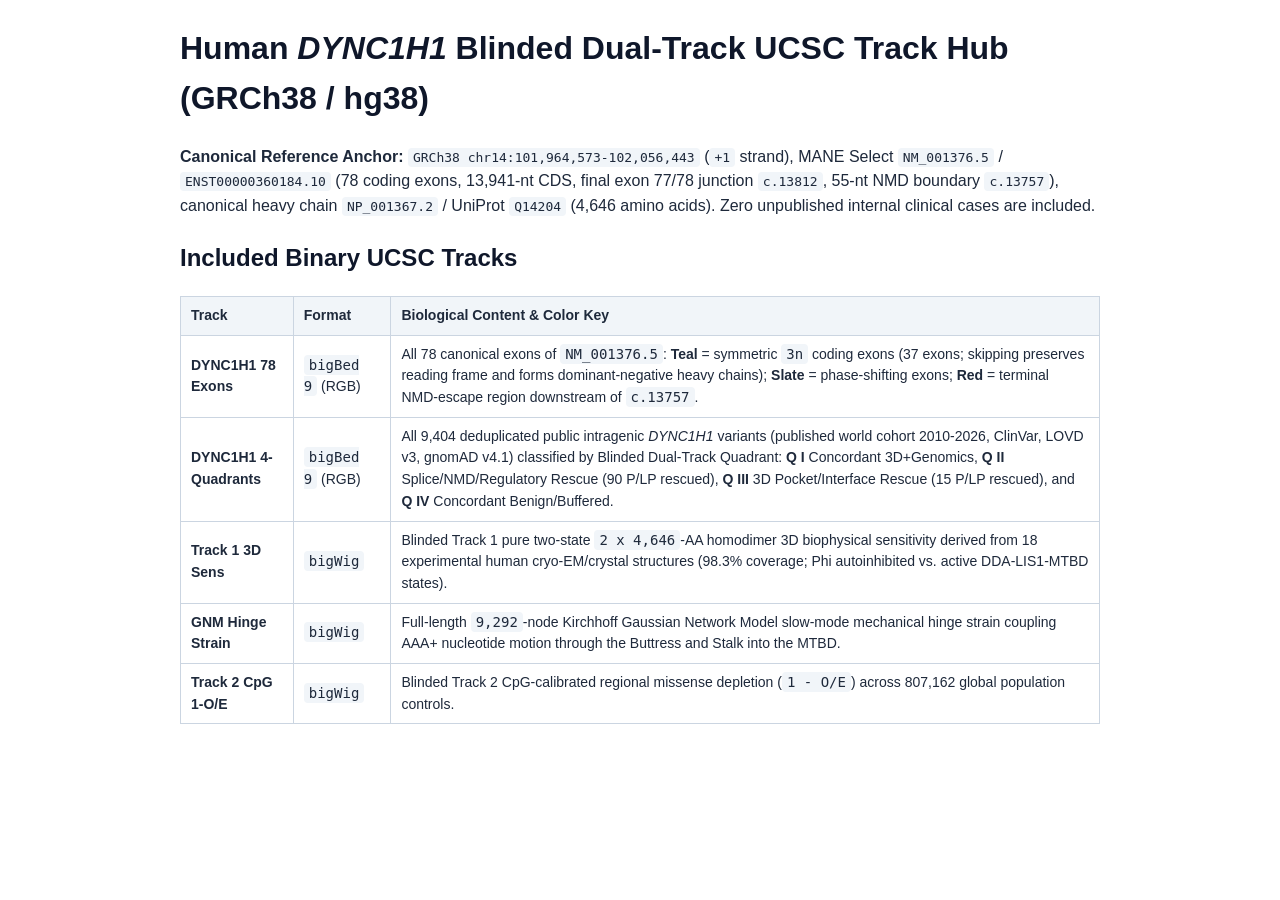
==== description.html @ e50ad1af "Add files via upload" ====
<!DOCTYPE html>
<html lang="en">
<head>
  <meta charset="utf-8">
  <title>DYNC1H1 Blinded Dual-Track UCSC Track Hub (GRCh38)</title>
  <style>
    body { font-family: -apple-system, BlinkMacSystemFont, "Segoe UI", Roboto, sans-serif; max-width: 920px; margin: 24px auto; line-height: 1.55; color: #1e293b; padding: 0 16px; }
    h1, h2 { color: #0f172a; }
    table { border-collapse: collapse; width: 100%; margin: 16px 0; font-size: 14px; }
    th, td { border: 1px solid #cbd5e1; padding: 8px 10px; text-align: left; }
    th { background: #f1f5f9; }
    code { background: #f1f5f9; padding: 2px 5px; border-radius: 4px; }
  </style>
</head>
<body>
  <h1>Human <i>DYNC1H1</i> Blinded Dual-Track UCSC Track Hub (GRCh38 / hg38)</h1>
  <p><b>Canonical Reference Anchor:</b> <code>GRCh38 chr14:101,964,573-102,056,443</code> (<code>+1</code> strand), MANE Select <code>NM_001376.5</code> / <code>ENST00000360184.10</code> (78 coding exons, 13,941-nt CDS, final exon 77/78 junction <code>c.13812</code>, 55-nt NMD boundary <code>c.13757</code>), canonical heavy chain <code>NP_001367.2</code> / UniProt <code>Q14204</code> (4,646 amino acids). Zero unpublished internal clinical cases are included.</p>

  <h2>Included Binary UCSC Tracks</h2>
  <table>
    <thead>
      <tr><th>Track</th><th>Format</th><th>Biological Content &amp; Color Key</th></tr>
    </thead>
    <tbody>
      <tr>
        <td><b>DYNC1H1 78 Exons</b></td>
        <td><code>bigBed 9</code> (RGB)</td>
        <td>All 78 canonical exons of <code>NM_001376.5</code>: <b>Teal</b> = symmetric <code>3n</code> coding exons (37 exons; skipping preserves reading frame and forms dominant-negative heavy chains); <b>Slate</b> = phase-shifting exons; <b>Red</b> = terminal NMD-escape region downstream of <code>c.13757</code>.</td>
      </tr>
      <tr>
        <td><b>DYNC1H1 4-Quadrants</b></td>
        <td><code>bigBed 9</code> (RGB)</td>
        <td>All 9,404 deduplicated public intragenic <i>DYNC1H1</i> variants (published world cohort 2010-2026, ClinVar, LOVD v3, gnomAD v4.1) classified by Blinded Dual-Track Quadrant: <b>Q I</b> Concordant 3D+Genomics, <b>Q II</b> Splice/NMD/Regulatory Rescue (90 P/LP rescued), <b>Q III</b> 3D Pocket/Interface Rescue (15 P/LP rescued), and <b>Q IV</b> Concordant Benign/Buffered.</td>
      </tr>
      <tr>
        <td><b>Track 1 3D Sens</b></td>
        <td><code>bigWig</code></td>
        <td>Blinded Track 1 pure two-state <code>2 x 4,646</code>-AA homodimer 3D biophysical sensitivity derived from 18 experimental human cryo-EM/crystal structures (98.3% coverage; Phi autoinhibited vs. active DDA-LIS1-MTBD states).</td>
      </tr>
      <tr>
        <td><b>GNM Hinge Strain</b></td>
        <td><code>bigWig</code></td>
        <td>Full-length <code>9,292</code>-node Kirchhoff Gaussian Network Model slow-mode mechanical hinge strain coupling AAA+ nucleotide motion through the Buttress and Stalk into the MTBD.</td>
      </tr>
      <tr>
        <td><b>Track 2 CpG 1-O/E</b></td>
        <td><code>bigWig</code></td>
        <td>Blinded Track 2 CpG-calibrated regional missense depletion (<code>1 - O/E</code>) across 807,162 global population controls.</td>
      </tr>
    </tbody>
  </table>
</body>
</html>
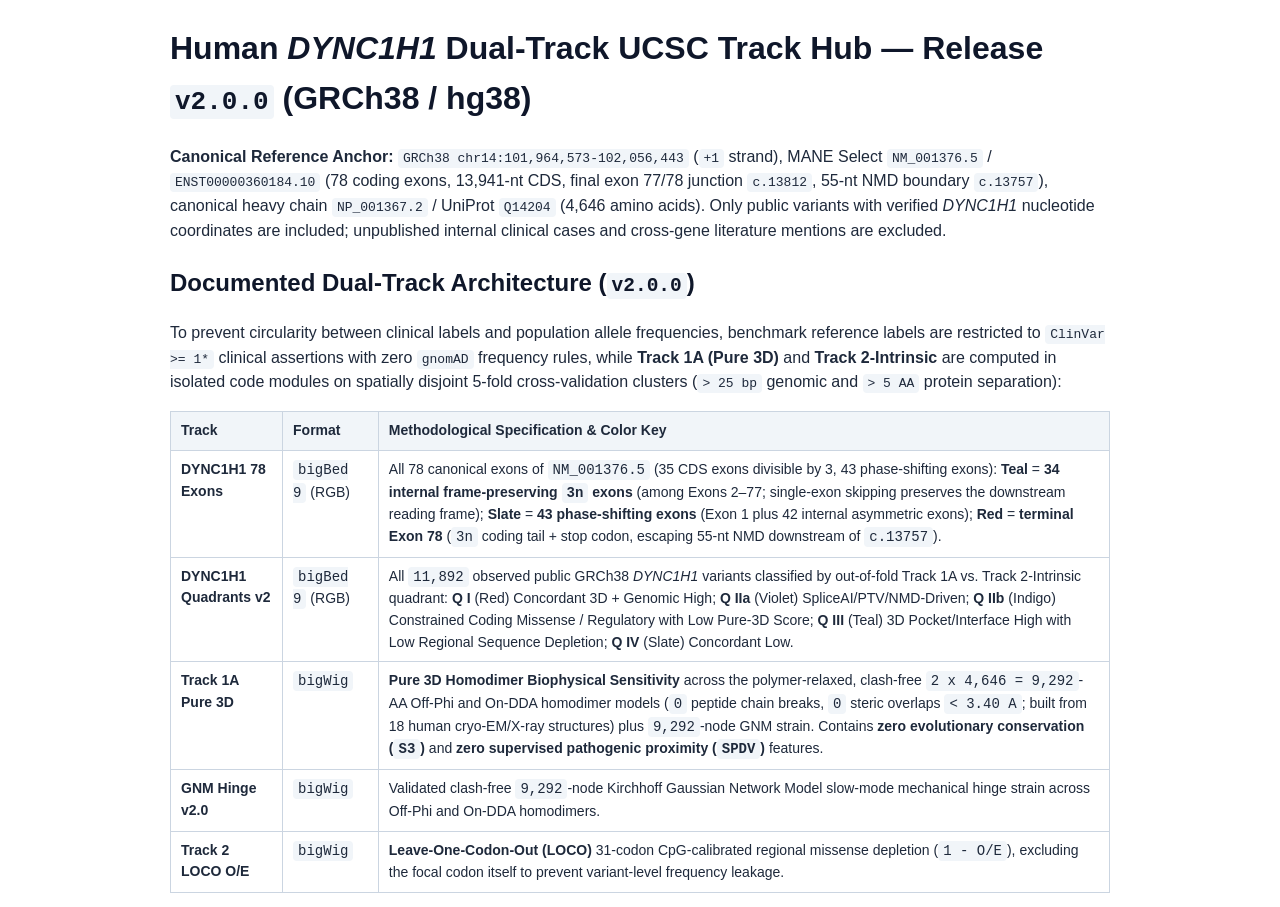
==== commit ebf082f9: "Release v2.0.0: Revised DYNC1H1 UCSC Track Hub root metadata" ====
--- a/description.html
+++ b/description.html
@@ -2,50 +2,52 @@
 <html lang="en">
 <head>
   <meta charset="utf-8">
-  <title>DYNC1H1 Blinded Dual-Track UCSC Track Hub (GRCh38)</title>
+  <title>DYNC1H1 Dual-Track UCSC Track Hub v2.0.0 (GRCh38)</title>
   <style>
-    body { font-family: -apple-system, BlinkMacSystemFont, "Segoe UI", Roboto, sans-serif; max-width: 920px; margin: 24px auto; line-height: 1.55; color: #1e293b; padding: 0 16px; }
+    body { font-family: -apple-system, BlinkMacSystemFont, "Segoe UI", Roboto, sans-serif; max-width: 940px; margin: 24px auto; line-height: 1.55; color: #1e293b; padding: 0 16px; }
     h1, h2 { color: #0f172a; }
     table { border-collapse: collapse; width: 100%; margin: 16px 0; font-size: 14px; }
-    th, td { border: 1px solid #cbd5e1; padding: 8px 10px; text-align: left; }
+    th, td { border: 1px solid #cbd5e1; padding: 8px 10px; text-align: left; vertical-align: top; }
     th { background: #f1f5f9; }
     code { background: #f1f5f9; padding: 2px 5px; border-radius: 4px; }
   </style>
 </head>
 <body>
-  <h1>Human <i>DYNC1H1</i> Blinded Dual-Track UCSC Track Hub (GRCh38 / hg38)</h1>
-  <p><b>Canonical Reference Anchor:</b> <code>GRCh38 chr14:101,964,573-102,056,443</code> (<code>+1</code> strand), MANE Select <code>NM_001376.5</code> / <code>ENST00000360184.10</code> (78 coding exons, 13,941-nt CDS, final exon 77/78 junction <code>c.13812</code>, 55-nt NMD boundary <code>c.13757</code>), canonical heavy chain <code>NP_001367.2</code> / UniProt <code>Q14204</code> (4,646 amino acids). Zero unpublished internal clinical cases are included.</p>
+  <h1>Human <i>DYNC1H1</i> Dual-Track UCSC Track Hub — Release <code>v2.0.0</code> (GRCh38 / hg38)</h1>
+  <p><b>Canonical Reference Anchor:</b> <code>GRCh38 chr14:101,964,573-102,056,443</code> (<code>+1</code> strand), MANE Select <code>NM_001376.5</code> / <code>ENST00000360184.10</code> (78 coding exons, 13,941-nt CDS, final exon 77/78 junction <code>c.13812</code>, 55-nt NMD boundary <code>c.13757</code>), canonical heavy chain <code>NP_001367.2</code> / UniProt <code>Q14204</code> (4,646 amino acids). Only public variants with verified <i>DYNC1H1</i> nucleotide coordinates are included; unpublished internal clinical cases and cross-gene literature mentions are excluded.</p>
 
-  <h2>Included Binary UCSC Tracks</h2>
+  <h2>Documented Dual-Track Architecture (<code>v2.0.0</code>)</h2>
+  <p>To prevent circularity between clinical labels and population allele frequencies, benchmark reference labels are restricted to <code>ClinVar &gt;= 1*</code> clinical assertions with zero <code>gnomAD</code> frequency rules, while <b>Track 1A (Pure 3D)</b> and <b>Track 2-Intrinsic</b> are computed in isolated code modules on spatially disjoint 5-fold cross-validation clusters (<code>&gt; 25 bp</code> genomic and <code>&gt; 5 AA</code> protein separation):</p>
+
   <table>
     <thead>
-      <tr><th>Track</th><th>Format</th><th>Biological Content &amp; Color Key</th></tr>
+      <tr><th>Track</th><th>Format</th><th>Methodological Specification &amp; Color Key</th></tr>
     </thead>
     <tbody>
       <tr>
         <td><b>DYNC1H1 78 Exons</b></td>
         <td><code>bigBed 9</code> (RGB)</td>
-        <td>All 78 canonical exons of <code>NM_001376.5</code>: <b>Teal</b> = symmetric <code>3n</code> coding exons (37 exons; skipping preserves reading frame and forms dominant-negative heavy chains); <b>Slate</b> = phase-shifting exons; <b>Red</b> = terminal NMD-escape region downstream of <code>c.13757</code>.</td>
+        <td>All 78 canonical exons of <code>NM_001376.5</code> (35 CDS exons divisible by 3, 43 phase-shifting exons): <b>Teal</b> = <b>34 internal frame-preserving <code>3n</code> exons</b> (among Exons 2–77; single-exon skipping preserves the downstream reading frame); <b>Slate</b> = <b>43 phase-shifting exons</b> (Exon 1 plus 42 internal asymmetric exons); <b>Red</b> = <b>terminal Exon 78</b> (<code>3n</code> coding tail + stop codon, escaping 55-nt NMD downstream of <code>c.13757</code>).</td>
       </tr>
       <tr>
-        <td><b>DYNC1H1 4-Quadrants</b></td>
+        <td><b>DYNC1H1 Quadrants v2</b></td>
         <td><code>bigBed 9</code> (RGB)</td>
-        <td>All 9,404 deduplicated public intragenic <i>DYNC1H1</i> variants (published world cohort 2010-2026, ClinVar, LOVD v3, gnomAD v4.1) classified by Blinded Dual-Track Quadrant: <b>Q I</b> Concordant 3D+Genomics, <b>Q II</b> Splice/NMD/Regulatory Rescue (90 P/LP rescued), <b>Q III</b> 3D Pocket/Interface Rescue (15 P/LP rescued), and <b>Q IV</b> Concordant Benign/Buffered.</td>
+        <td>All <code>11,892</code> observed public GRCh38 <i>DYNC1H1</i> variants classified by out-of-fold Track 1A vs. Track 2-Intrinsic quadrant: <b>Q I</b> (Red) Concordant 3D + Genomic High; <b>Q IIa</b> (Violet) SpliceAI/PTV/NMD-Driven; <b>Q IIb</b> (Indigo) Constrained Coding Missense / Regulatory with Low Pure-3D Score; <b>Q III</b> (Teal) 3D Pocket/Interface High with Low Regional Sequence Depletion; <b>Q IV</b> (Slate) Concordant Low.</td>
       </tr>
       <tr>
-        <td><b>Track 1 3D Sens</b></td>
+        <td><b>Track 1A Pure 3D</b></td>
         <td><code>bigWig</code></td>
-        <td>Blinded Track 1 pure two-state <code>2 x 4,646</code>-AA homodimer 3D biophysical sensitivity derived from 18 experimental human cryo-EM/crystal structures (98.3% coverage; Phi autoinhibited vs. active DDA-LIS1-MTBD states).</td>
+        <td><b>Pure 3D Homodimer Biophysical Sensitivity</b> across the polymer-relaxed, clash-free <code>2 x 4,646 = 9,292</code>-AA Off-Phi and On-DDA homodimer models (<code>0</code> peptide chain breaks, <code>0</code> steric overlaps <code>&lt; 3.40 A</code>; built from 18 human cryo-EM/X-ray structures) plus <code>9,292</code>-node GNM strain. Contains <b>zero evolutionary conservation (<code>S3</code>)</b> and <b>zero supervised pathogenic proximity (<code>SPDV</code>)</b> features.</td>
       </tr>
       <tr>
-        <td><b>GNM Hinge Strain</b></td>
+        <td><b>GNM Hinge v2.0</b></td>
         <td><code>bigWig</code></td>
-        <td>Full-length <code>9,292</code>-node Kirchhoff Gaussian Network Model slow-mode mechanical hinge strain coupling AAA+ nucleotide motion through the Buttress and Stalk into the MTBD.</td>
+        <td>Validated clash-free <code>9,292</code>-node Kirchhoff Gaussian Network Model slow-mode mechanical hinge strain across Off-Phi and On-DDA homodimers.</td>
       </tr>
       <tr>
-        <td><b>Track 2 CpG 1-O/E</b></td>
+        <td><b>Track 2 LOCO O/E</b></td>
         <td><code>bigWig</code></td>
-        <td>Blinded Track 2 CpG-calibrated regional missense depletion (<code>1 - O/E</code>) across 807,162 global population controls.</td>
+        <td><b>Leave-One-Codon-Out (LOCO)</b> 31-codon CpG-calibrated regional missense depletion (<code>1 - O/E</code>), excluding the focal codon itself to prevent variant-level frequency leakage.</td>
       </tr>
     </tbody>
   </table>
